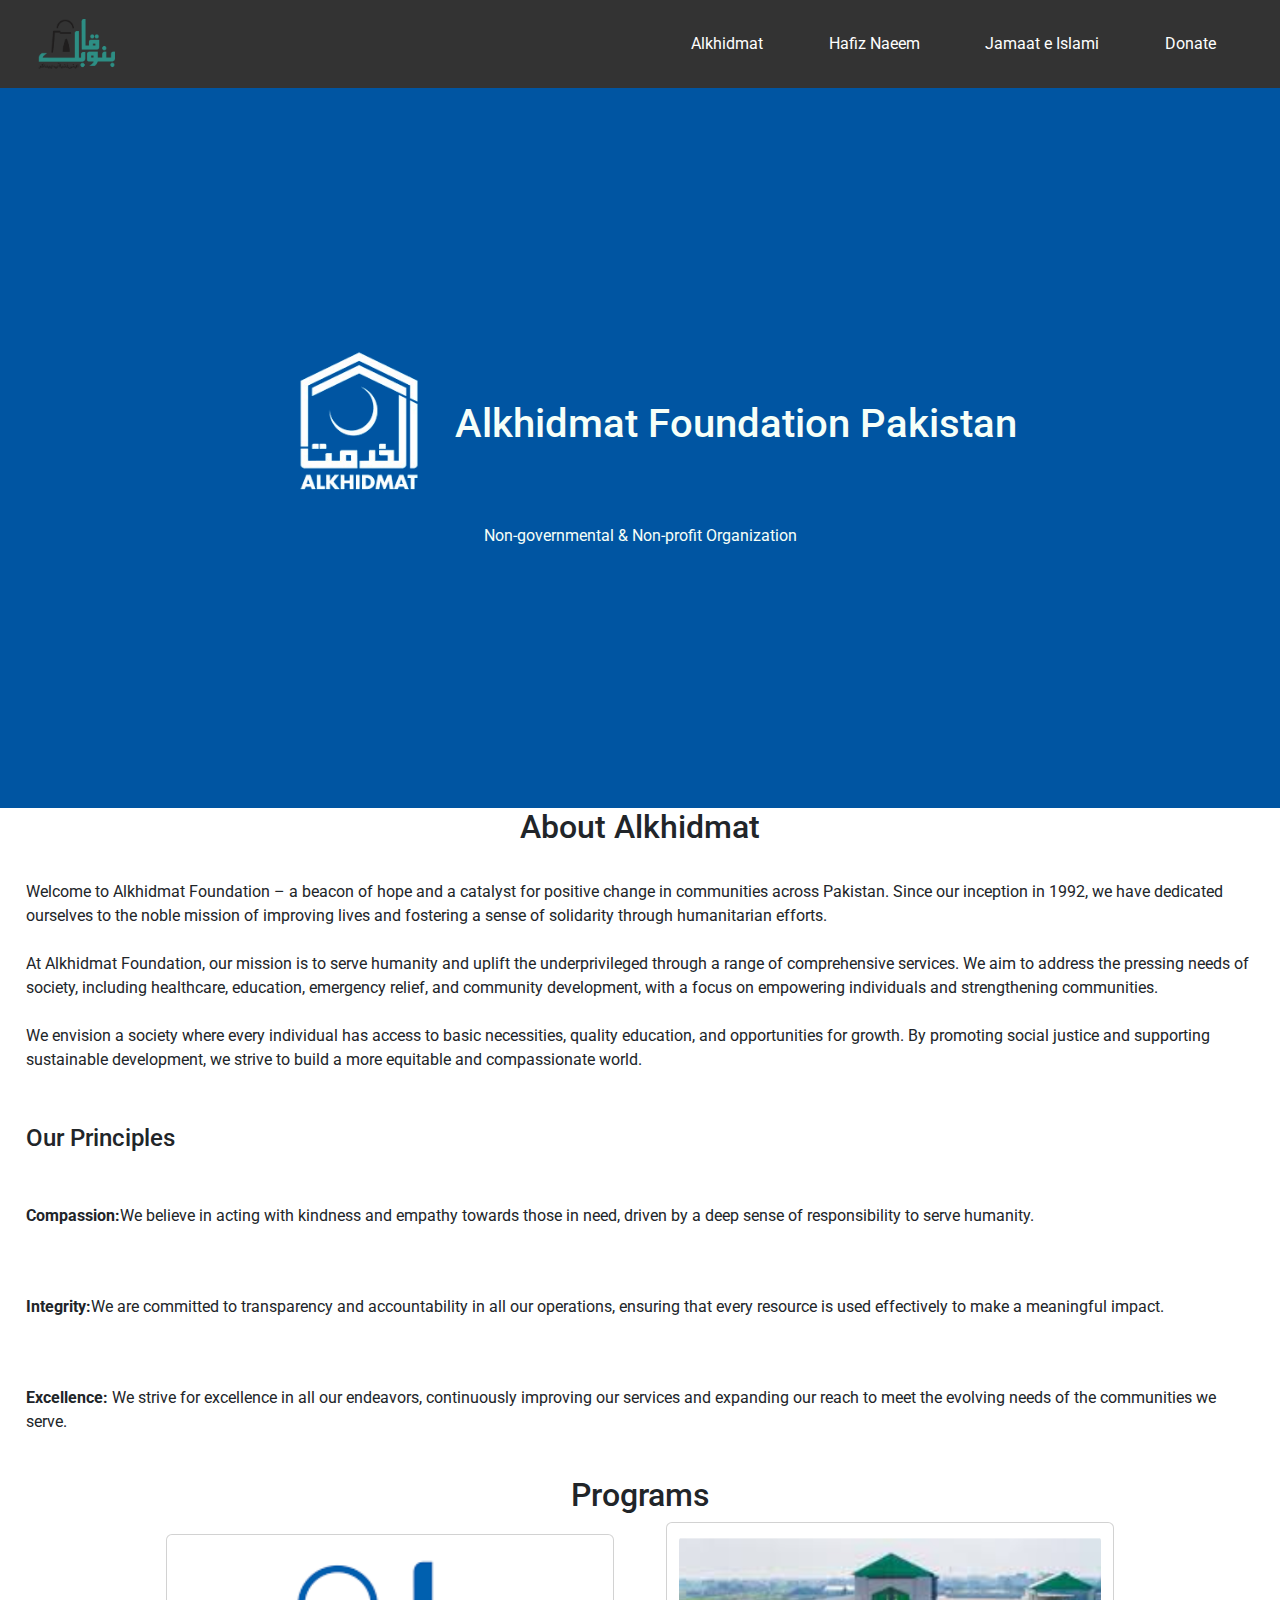
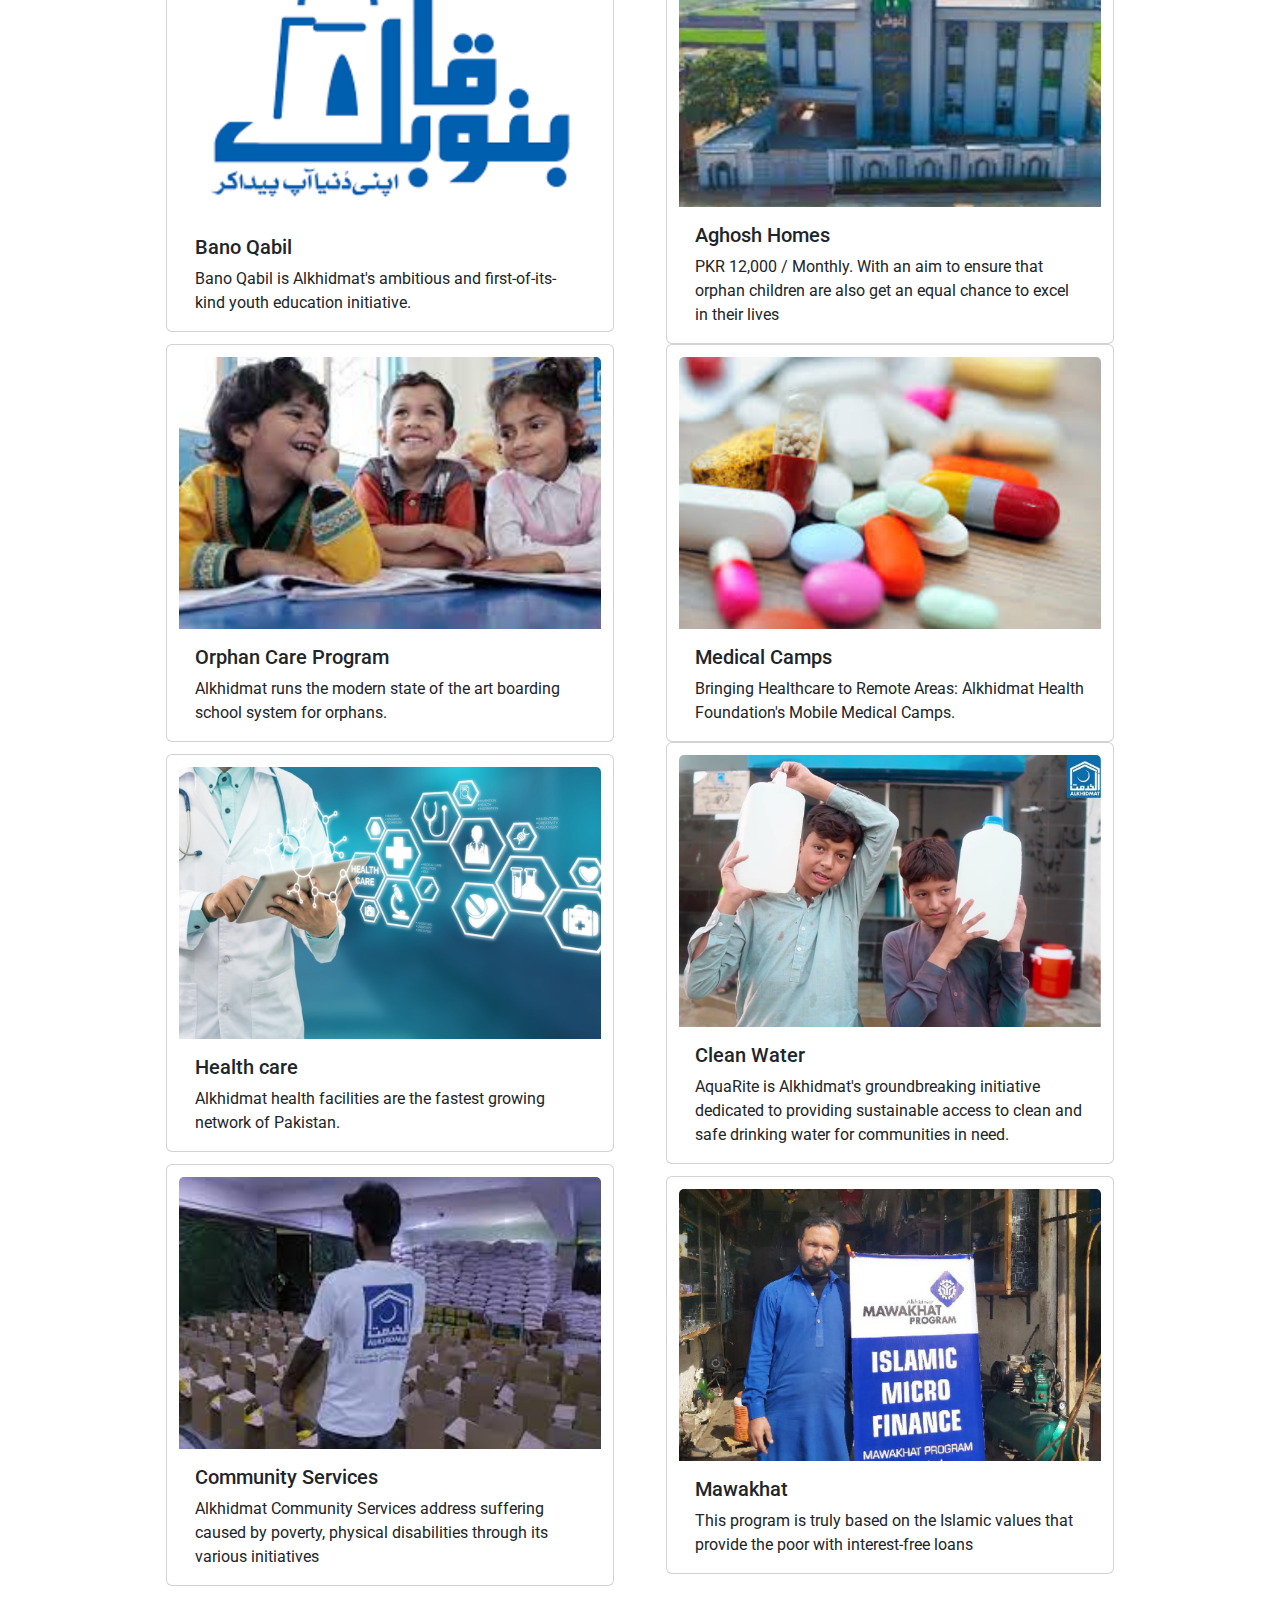
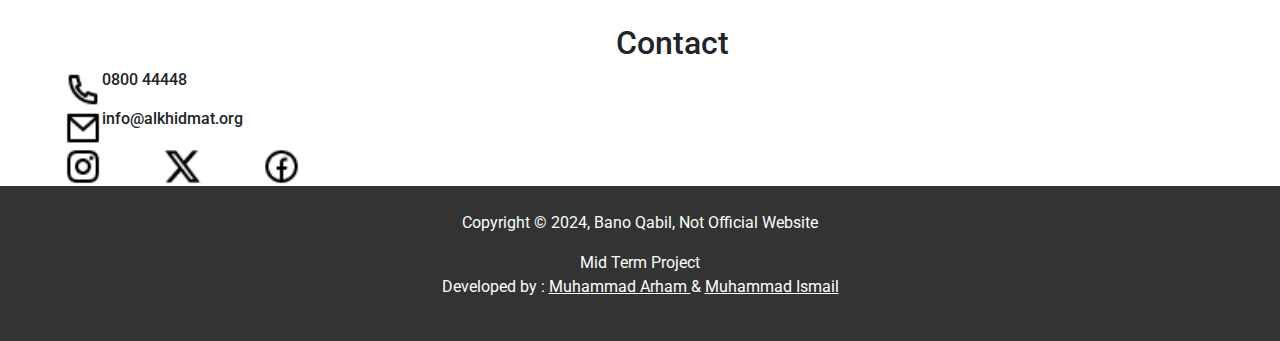
==== alkhidmat.html @ 639b4182 "Add files via upload" ====
<!DOCTYPE html>
<html lang="en">

<head>
    <meta charset="UTF-8">
    <meta name="viewport" content="width=device-width, initial-scale=1.0">
    <meta http-equiv="X-UA-Compatible" content="ie=edge">
    <title>Alkhidmat</title>
    <link rel="preconnect" href="https://fonts.googleapis.com">
    <link rel="preconnect" href="https://fonts.gstatic.com" crossorigin>
    <link
        href="https://fonts.googleapis.com/css2?family=Playfair+Display:ital,wght@0,400..900;1,400..900&family=Roboto:ital,wght@0,100;0,300;0,400;0,500;0,700;0,900;1,100;1,300;1,400;1,500;1,700;1,900&display=swap"
        rel="stylesheet">
    <link href="https://cdn.jsdelivr.net/npm/bootstrap@5.3.3/dist/css/bootstrap.min.css" rel="stylesheet"
        integrity="sha384-QWTKZyjpPEjISv5WaRU9OFeRpok6YctnYmDr5pNlyT2bRjXh0JMhjY6hW+ALEwIH" crossorigin="anonymous">
    <link rel="stylesheet" href="alkhidmat.css">
</head>

<body>
    <nav class="navbar navbar-dark bg-dark fixed-top nav-mobile">
        <div class="container-fluid">
            <a  href="index.html"> <img src="././images/banoqabilLogo.png" alt="" height="50" width="auto"></a>
            <button class="navbar-toggler" type="button" data-bs-toggle="offcanvas"
                data-bs-target="#offcanvasDarkNavbar" aria-controls="offcanvasDarkNavbar"
                aria-label="Toggle navigation">
                <span class="navbar-toggler-icon"></span>
            </button>
            <div class="offcanvas offcanvas-end text-bg-dark" tabindex="-1" id="offcanvasDarkNavbar"
                aria-labelledby="offcanvasDarkNavbarLabel">
                <div class="offcanvas-header">
                    <h5 class="offcanvas-title" id="offcanvasDarkNavbarLabel">More</h5>
                    <button type="button" class="btn-close btn-close-white" data-bs-dismiss="offcanvas"
                        aria-label="Close"></button>
                </div>
                <div class="offcanvas-body">
                    <ul class="navbar-nav justify-content-end flex-grow-1 pe-3">
                        <li class="nav-item">
                            <a class="nav-link" href="./alkhidmat.html">Alkhidmat</a>
                        </li>
                        <li class="nav-item">
                            <a  class="nav-link" href="./hafiznaeem.html">Hafiz Naeem Ur Rehman</a>
                        </li>
                        <li class="nav-item">
                            <a class="nav-link" href="./jamaateislami.html">Jamaat e Islami</a>
                        </li>
                        <li class="nav-item">
                            <a class="nav-link" href="https://alkhidmat.com/donate/donate-for-bano-qabil/"
                                target="blank">Donate</a>
                        </li>

                    </ul>
                </div>
            </div>
        </div>
    </nav>

    <nav id="big-nav">
        <a href="index.html"> <img id="logo" src="././images/banoqabilLogo.png" alt="" height="50" width="auto"></a>
        <ul>
            <li><a href="./alkhidmat.html"> Alkhidmat</a></li>
            <li><a href="./hafiznaeem.html"> Hafiz Naeem</a></li>
            <li><a href="./jamaateislami.html"> Jamaat e Islami</a></li>
            <li><a href="https://alkhidmat.com/donate/donate-for-bano-qabil/" target="blank"> Donate</a></li>
        </ul>
    </nav>
    <div id="main">
        <div class="logo_head">
            <img id="alkhidmat_logo" src="././images/alkhidmat logo.png" alt="">
            <h1 id="main_head">Alkhidmat Foundation Pakistan</h1>
        </div>
        <p id="main_text">Non-governmental & Non-profit Organization
        </p>
    </div>
    <div id="about">
        <div id="about_head">
            <h2>About Alkhidmat</h2></div>
            <p class="about_text">Welcome to Alkhidmat Foundation – a beacon of hope and a catalyst for positive change in communities
                across Pakistan. Since our inception in 1992, we have dedicated ourselves to the noble mission of
                improving lives and fostering a sense of solidarity through humanitarian
                efforts. <br> <br>
                At Alkhidmat Foundation, our mission is to serve humanity and uplift the underprivileged through a range
                of comprehensive services. We aim to address the pressing needs of society, including healthcare,
                education, emergency relief, and community development, with a focus on empowering individuals and
                strengthening communities. <br> <br>We envision a society where every individual has access to basic
                necessities, quality education, and opportunities for growth. By promoting social justice and supporting
                sustainable development, we strive to build a more equitable and compassionate world. </p>
<h4>Our Principles</h4>
<p class="about_text"><b>Compassion:</b>We believe in acting with kindness and empathy towards those in need, driven by a deep sense of responsibility to serve humanity. </p>
<p class="about_text"><b>Integrity:</b>We are committed to transparency and accountability in all our operations, ensuring that every resource is used effectively to make a meaningful impact. </p>
<p class="about_text"><b>Excellence:</b> We strive for excellence in all our endeavors, continuously improving our services and expanding our reach to meet the evolving needs of the communities we serve. </p>
 </div>
 <div id="programs">
    <div id="programs_head">
      <h2>Programs</h2>
    </div>
    <div class="row">

      <div class="card">
        <img src="././images/banoqabil_card.png" class="card-img-top" alt="...">
        <div class="card-body">
          <h5 class="card-title">Bano Qabil</h5>
          <p class="card-text">Bano Qabil is Alkhidmat's ambitious and first-of-its-kind youth education initiative.</p>
          
        </div>
      </div>
      <div class="card">
        <img src="././images/aghosh_card.png" class="card-img-top" alt="...">
        <div class="card-body">
          <h5 class="card-title">Aghosh Homes</h5>
          <p class="card-text"> PKR 12,000 / Monthly. With an aim to ensure that orphan children are also get an equal chance to excel in their lives</p>
        </div>
      </div>

    </div>
    <div class="row">

      <div class="card">
        <img src="././images/orphan_card.png" class="card-img-top" alt="...">
        <div class="card-body">
          <h5 class="card-title">Orphan Care Program</h5>
          <p class="card-text">Alkhidmat runs the modern state of the art boarding school system for orphans.</p>
          
        </div>
      </div>
      <div class="card">
        <img src="././images/medicine_card.png" class="card-img-top" alt="...">
        <div class="card-body">
          <h5 class="card-title">Medical Camps</h5>
          <p class="card-text">Bringing Healthcare to Remote Areas: Alkhidmat Health Foundation's Mobile Medical Camps.</p>
         
        </div>
      </div>

    </div>
    <div class="row">

      <div class="card">
        <img src="././images/doctor_card.png" class="card-img-top" alt="...">
        <div class="card-body">
          <h5 class="card-title">Health care</h5>
          <p class="card-text">Alkhidmat health facilities are the fastest growing network of Pakistan.</p>
         
        </div>
      </div>
      <div class="card">
        <img src="././images/water_card.png" class="card-img-top" alt="...">
        <div class="card-body">
          <h5 class="card-title">Clean Water</h5>
          <p class="card-text">AquaRite is Alkhidmat's groundbreaking initiative dedicated to providing sustainable access to clean and safe drinking water for communities in need.</p>
         
        </div>
      </div>

    </div>
    <div class="row">

      <div class="card">
        <img src="././images/community_card.png" class="card-img-top" alt="...">
        <div class="card-body">
          <h5 class="card-title">Community Services</h5>
          <p class="card-text">Alkhidmat Community Services address suffering caused by poverty, physical disabilities through its various initiatives</p>
          
        </div>
      </div>
      <div class="card">
        <img src="././images/mawakhat_card.png" class="card-img-top" alt="...">
        <div class="card-body">
          <h5 class="card-title">Mawakhat</h5>
          <p class="card-text">This program is truly based on the Islamic values that provide the poor with interest-free loans</p>
         
        </div>
      </div>

    </div>

  </div>
 <div id="contact">
     <div id="contact_head"><h2>Contact</h2></div>
     <div class="logo_text">
         <img class="link_logo" src="././images/phone-line.png" alt="">
         <h6>0800 44448</h6>
     </div>
    <div class="logo_text">
        <img class="link_logo" src="././images/mail-line.png" alt="">
        <h6>info@alkhidmat.org</h6>
    </div>
    <div id="links">
       <a target="blank" href="https://www.instagram.com/alkhidmatpakistan/?hl=en"> <img class="link_logo"  src="././images/instagram-line.png" alt=""></a>
       <a target="blank" href="https://twitter.com/alkhidmatorg?lang=en">   <img class="link_logo"   src="././images/twitter-x-fill.png" alt=""></a>
       <a target="blank" href="https://www.facebook.com/alkhidmat.org/">  <img class="link_logo"   src="././images/facebook-circle-line.png" alt=""></a>
    </div>
 </div>
 <footer>
  <p id="foot">Copyright © 2024, Bano Qabil, Not Official Website</p>
  <p>
    Mid Term Project<br>Developed by : <a style="text-decoration: underline;" href="www.linkedin.com/in/muhammad-arham-pti"
      target="blank">Muhammad Arham </a>&
    <a style="text-decoration: underline;" href="https://www.instagram.com/ismailsheikh6578" target="blank">Muhammad
      Ismail </a></p>
</footer>





    <script src="https://cdn.jsdelivr.net/npm/bootstrap@5.3.3/dist/js/bootstrap.bundle.min.js"
        integrity="sha384-YvpcrYf0tY3lHB60NNkmXc5s9fDVZLESaAA55NDzOxhy9GkcIdslK1eN7N6jIeHz"
        crossorigin="anonymous"></script>
    <script src="https://code.jquery.com/jquery-3.6.0.min.js"></script>
    <script src="https://cdn.jsdelivr.net/npm/@popperjs/core@2.11.6/dist/umd/popper.min.js"></script>
    <script src="https://stackpath.bootstrapcdn.com/bootstrap/5.3.0/js/bootstrap.bundle.min.js"></script>
</body>

</html>
---- alkhidmat.css ----
*{
    margin: 0%;
    padding: 0%;
    box-sizing: border-box;
    }
  
  
    #big-nav{
        background-color:#333;
        display: flex;
        justify-content: space-between;
        white-space: nowrap; 
        overflow: hidden; 
        text-overflow: ellipsis;
    }
    a{
        text-decoration: none;
        color: #fefefe;
    }
    a:hover{
        text-decoration: underline;
        color: #247BA0;
        
        
    }
    ul{
        display: flex;
        justify-content: flex-end;
        list-style: none;
        gap: 20%;
        margin-right: 5%;
        align-items: center;
        margin-bottom: 0%;
    }
    #nav-ul{
        
        justify-content: flex-end;
        align-items: center;
    }
    #nav-screen{
        display: flex;
    }
    
    .navbar-toggler:focus {
        outline: none;
    }
    .navbar-toggler {
        border: none !important; 
        transition: none !important; 
    }
    .navbar-toggler:focus {
        outline: none;
        box-shadow: none;
    }
    #logo{
        margin: 1.5vw 3vw;
    }
    
#main{
    background-color: #0055A2;
    display: flex;
    flex-direction: column;
    justify-content: center;
    text-align: center;
    height: 80vh;
}
#main_head{
    color: #F6FFF8;
}
#main_text{
    color: #F6FFF8;
}
#alkhidmat_logo{
    height: 15vw;
}
.logo_head{
    display: flex;
    align-items: center;
    justify-content: center;
}
body{
    font-family: "Roboto", sans-serif;
}
#about_head{
 display: flex;
 justify-content: center;
}
.about_text{
    padding: 2%;
    
}
h4{
    margin: 2%;
}
.card{
    width: 35vw;
}
.card-img-top{
    margin-top: 3%;
}
#programs{
    margin-bottom: 3%;
}
#programs_head{
    display: flex;
    justify-content: center
}
.row{
    display: flex;
    align-items: center;
    justify-content: center;
    gap: 4%
}
.link_logo{
    height: 3vw;
}


#contact_head{
    display: flex;
    justify-content: center;
}

#links{
    display: flex;
    gap: 5%;
}
#contact{
    margin-left: 5%;
}
.logo_text{
    display: flex;
    
}

footer{
    text-align: center;
    background-color:#333;
    color: #F6FFF8;
    padding: 2%;
}
    @media (max-width: 767px) 
{
    #big-nav {
         display: none;
        }
        .logo_head{
            flex-direction: column
        }
        .card{
            width: 65vw;
        }
        .link_logo{
            height: 4vw;
        }
      }
      @media (min-width: 767px) {
          .navbar {
           display: none;
          } 
      }
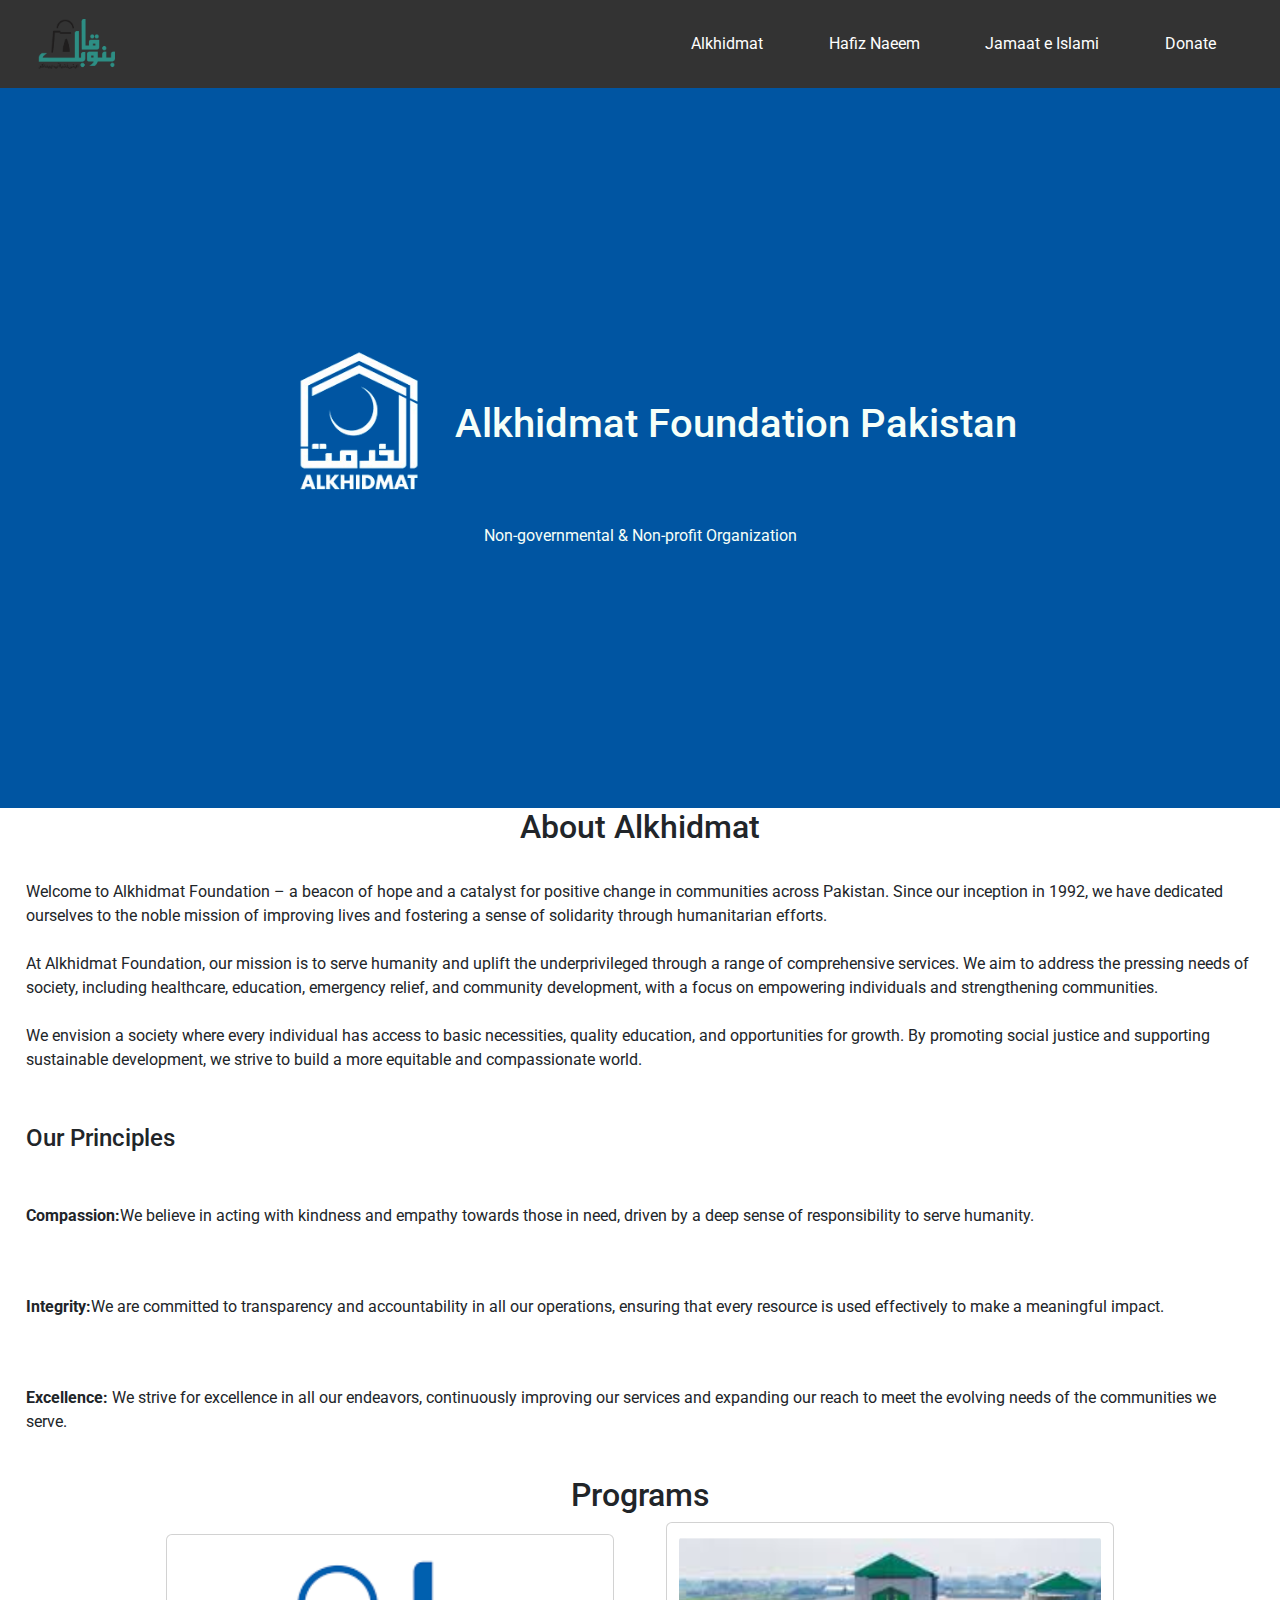
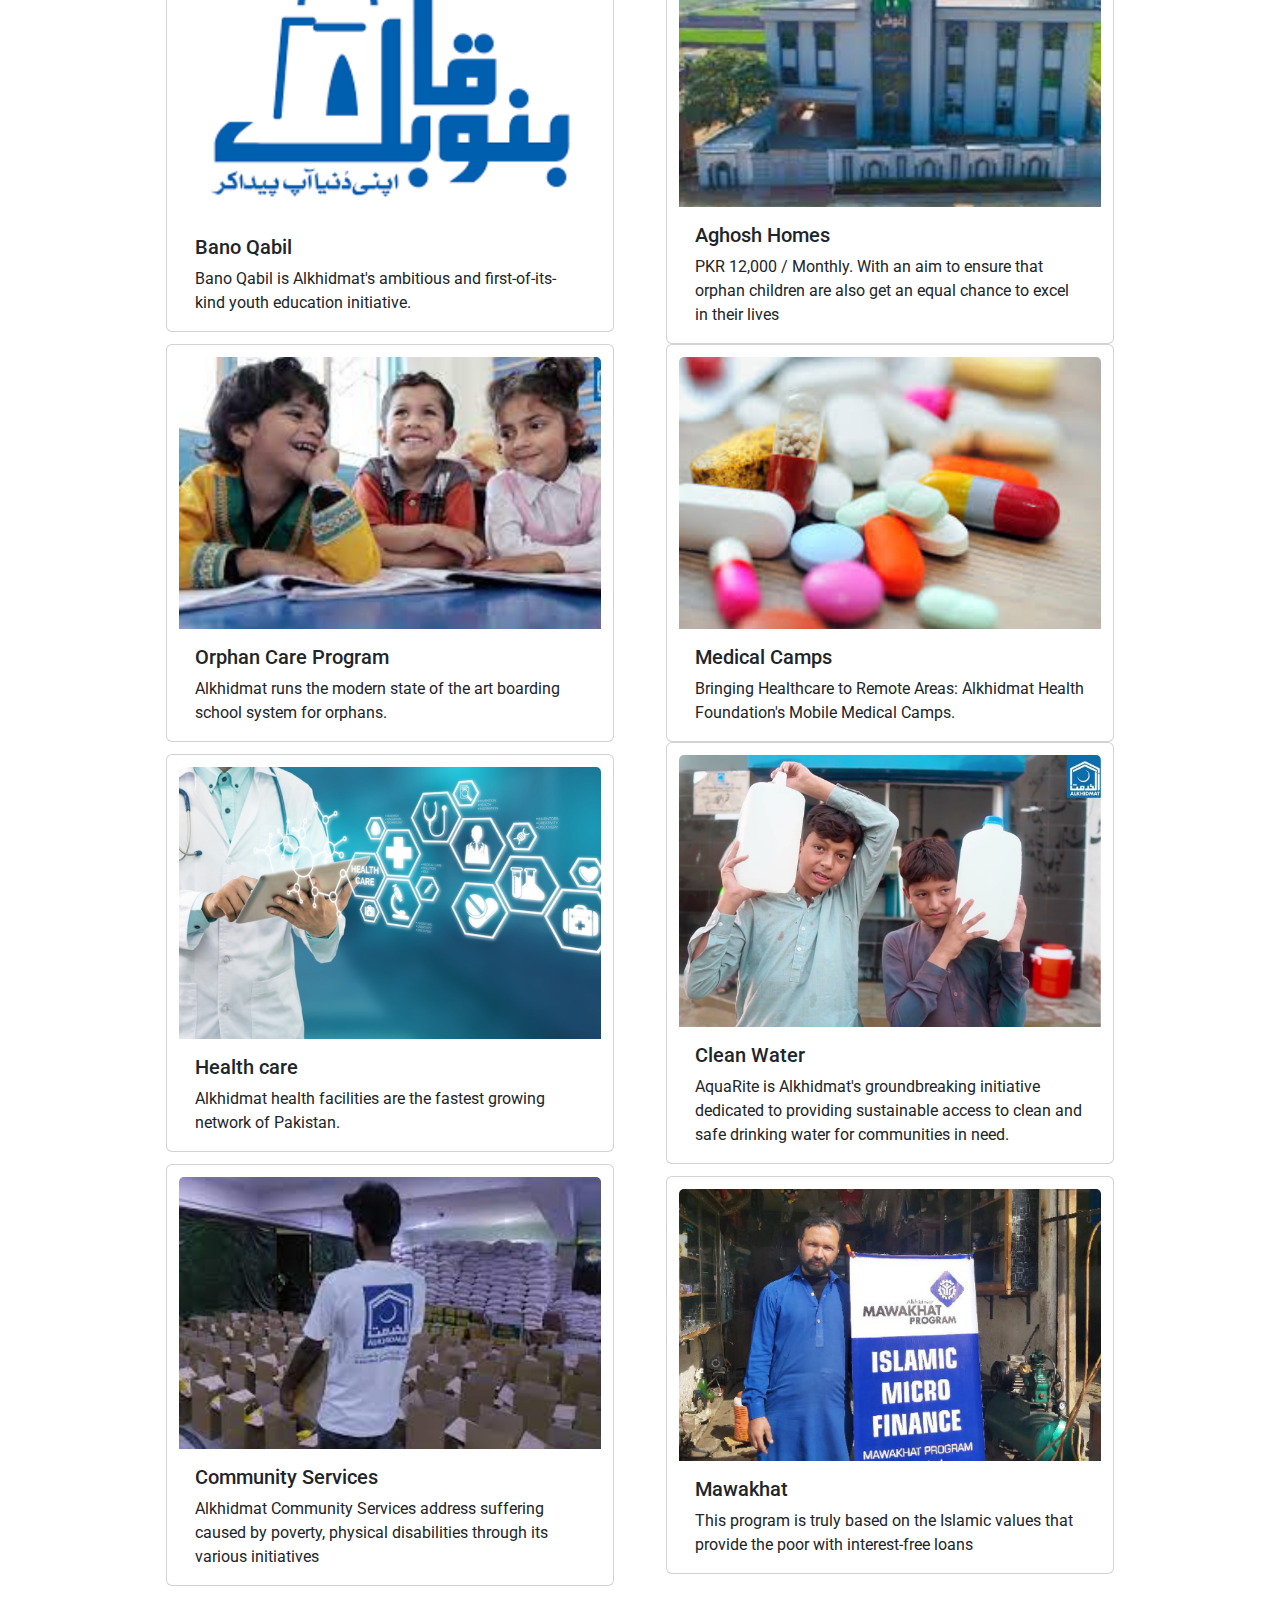
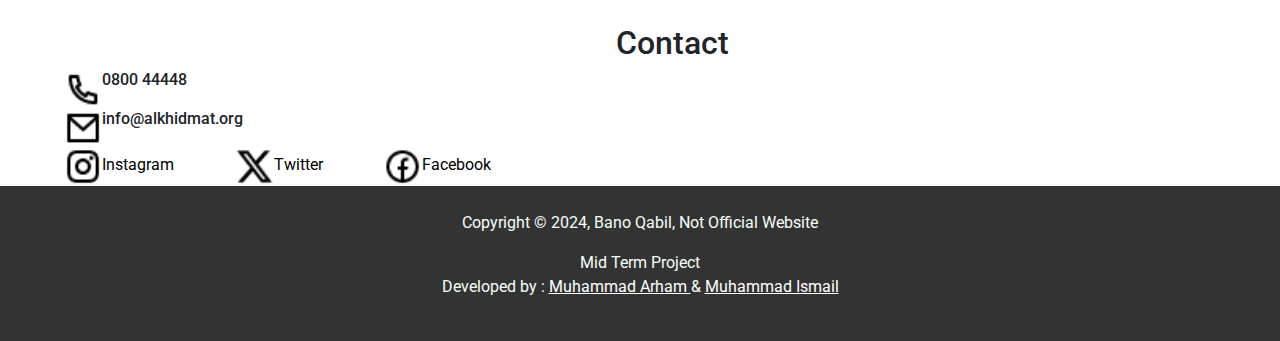
==== commit d010afb4: "Update alkhidmat.html" ====
--- a/alkhidmat.html
+++ b/alkhidmat.html
@@ -185,15 +185,15 @@
         <h6>info@alkhidmat.org</h6>
     </div>
     <div id="links">
-       <a target="blank" href="https://www.instagram.com/alkhidmatpakistan/?hl=en"> <img class="link_logo"  src="././images/instagram-line.png" alt=""></a>
-       <a target="blank" href="https://twitter.com/alkhidmatorg?lang=en">   <img class="link_logo"   src="././images/twitter-x-fill.png" alt=""></a>
-       <a target="blank" href="https://www.facebook.com/alkhidmat.org/">  <img class="link_logo"   src="././images/facebook-circle-line.png" alt=""></a>
+       <a target="blank" href="https://www.instagram.com/alkhidmatpakistan/?hl=en"> <img class="link_logo"  src="././images/instagram-line.png" alt="">Instagram</a>
+       <a target="blank" href="https://twitter.com/alkhidmatorg?lang=en">   <img class="link_logo"   src="././images/twitter-x-fill.png" alt="">Twitter</a>
+       <a target="blank" href="https://www.facebook.com/alkhidmat.org/">  <img class="link_logo"   src="././images/facebook-circle-line.png" alt="">Facebook</a>
     </div>
  </div>
  <footer>
   <p id="foot">Copyright © 2024, Bano Qabil, Not Official Website</p>
   <p>
-    Mid Term Project<br>Developed by : <a style="text-decoration: underline;" href="www.linkedin.com/in/muhammad-arham-pti"
+    Mid Term Project<br>Developed by : <a style="text-decoration: underline;" href="https://www.linkedin.com/in/muhammad-arham-pti"
       target="blank">Muhammad Arham </a>&
     <a style="text-decoration: underline;" href="https://www.instagram.com/ismailsheikh6578" target="blank">Muhammad
       Ismail </a></p>
@@ -211,4 +211,4 @@
     <script src="https://stackpath.bootstrapcdn.com/bootstrap/5.3.0/js/bootstrap.bundle.min.js"></script>
 </body>
 
-</html>+</html>
--- a/alkhidmat.css
+++ b/alkhidmat.css
@@ -13,11 +13,11 @@
         overflow: hidden; 
         text-overflow: ellipsis;
     }
-    a{
+    nav a{
         text-decoration: none;
         color: #fefefe;
     }
-    a:hover{
+  nav a:hover{
         text-decoration: underline;
         color: #247BA0;
         
@@ -139,7 +139,17 @@
     color: #F6FFF8;
     padding: 2%;
 }
-    @media (max-width: 767px) 
+html, body {
+    overflow-x: hidden;
+}
+#contact a{
+    color: black;
+    text-decoration: none;
+}
+footer a {
+    color: white
+}
+@media (max-width: 767px) 
 {
     #big-nav {
          display: none;
@@ -158,4 +168,4 @@
           .navbar {
            display: none;
           } 
-      }+      }
